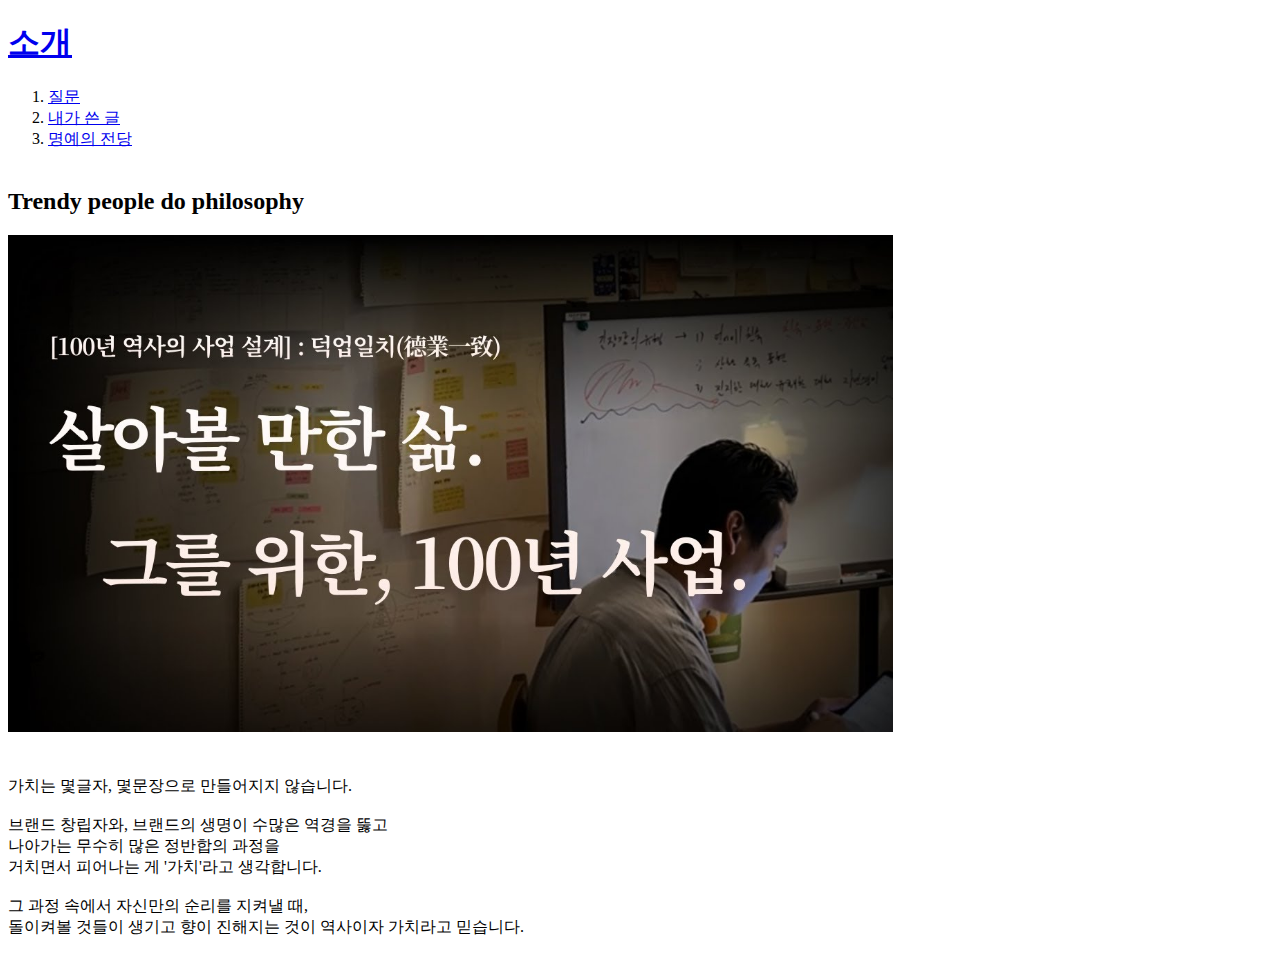
==== index.html @ 26e585ba "웹사이트 완성!" ====
<!doctype html>
<html>
<head>
    <title>Rhizome</title>
    <meta charset="utf-8">
</head>
<body>
    <h1><a href="index.html" title="Rhizome 소개">소개</a></h1>
    <ol>
        <li><a href="1.html" title="질문">질문</a></li>
        <li><a href="2.html" title="내가 쓴 글">내가 쓴 글</a></li>
        <li><a href="3.html" title="명예의 전당">명예의 전당</a></li><br>
    </ol>

    <h2><strong>Trendy people do philosophy</strong></h2>
    <img src="mainpage_image.jpg" width="70%">
    <p style="margin-top:40px;">
        가치는 몇글자, 몇문장으로 만들어지지 않습니다. <br><br>
        브랜드 창립자와, 브랜드의 생명이 수많은 역경을 뚫고 <br>
        나아가는 무수히 많은 정반합의 과정을 <br>
        거치면서 피어나는 게 '가치'라고 생각합니다. <br><br>
        
        그 과정 속에서 자신만의 순리를 지켜낼 때,<br>
        돌이켜볼 것들이 생기고 향이 진해지는 것이 역사이자 가치라고 믿습니다.
    </p>
</body>
</html>
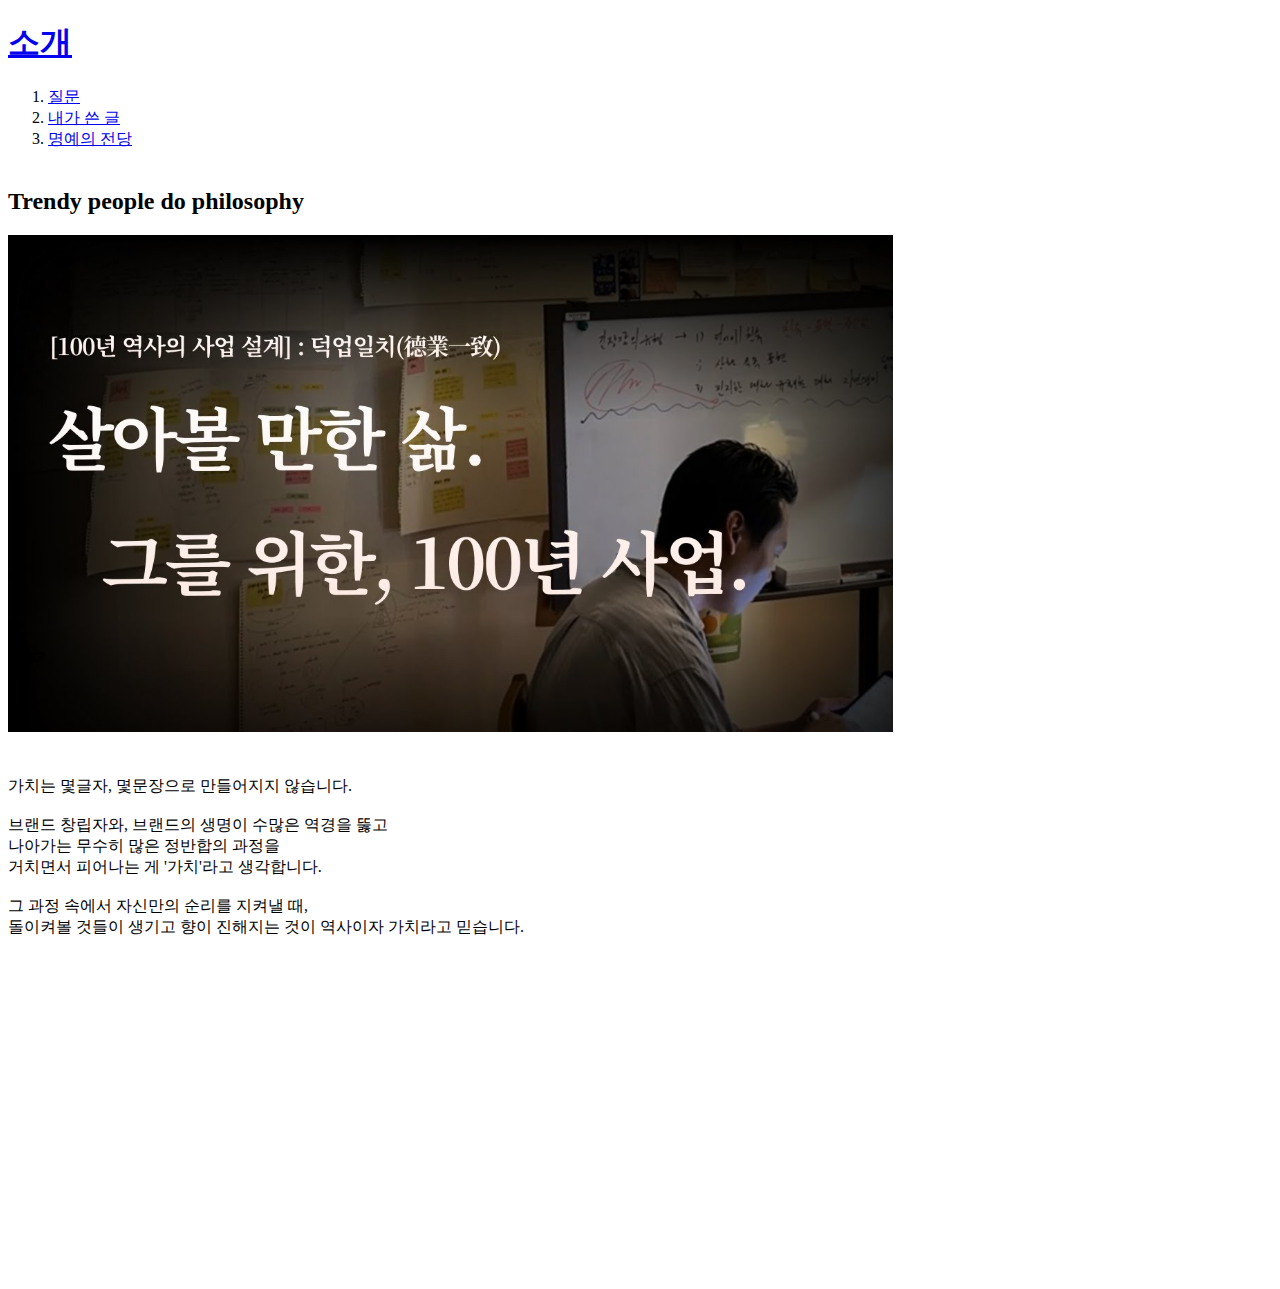
==== commit 8f902e39: "update_0328" ====
--- a/index.html
+++ b/index.html
@@ -23,5 +23,8 @@
         그 과정 속에서 자신만의 순리를 지켜낼 때,<br>
         돌이켜볼 것들이 생기고 향이 진해지는 것이 역사이자 가치라고 믿습니다.
     </p>
+    <p>
+    <iframe width="560" height="315" src="https://www.youtube.com/embed/2L8WyZSRWqE?si=5XR6HjMJXzCtnITS" title="YouTube video player" frameborder="0" allow="accelerometer; autoplay; clipboard-write; encrypted-media; gyroscope; picture-in-picture; web-share" referrerpolicy="strict-origin-when-cross-origin" allowfullscreen></iframe>
+    </p>
 </body>
 </html>